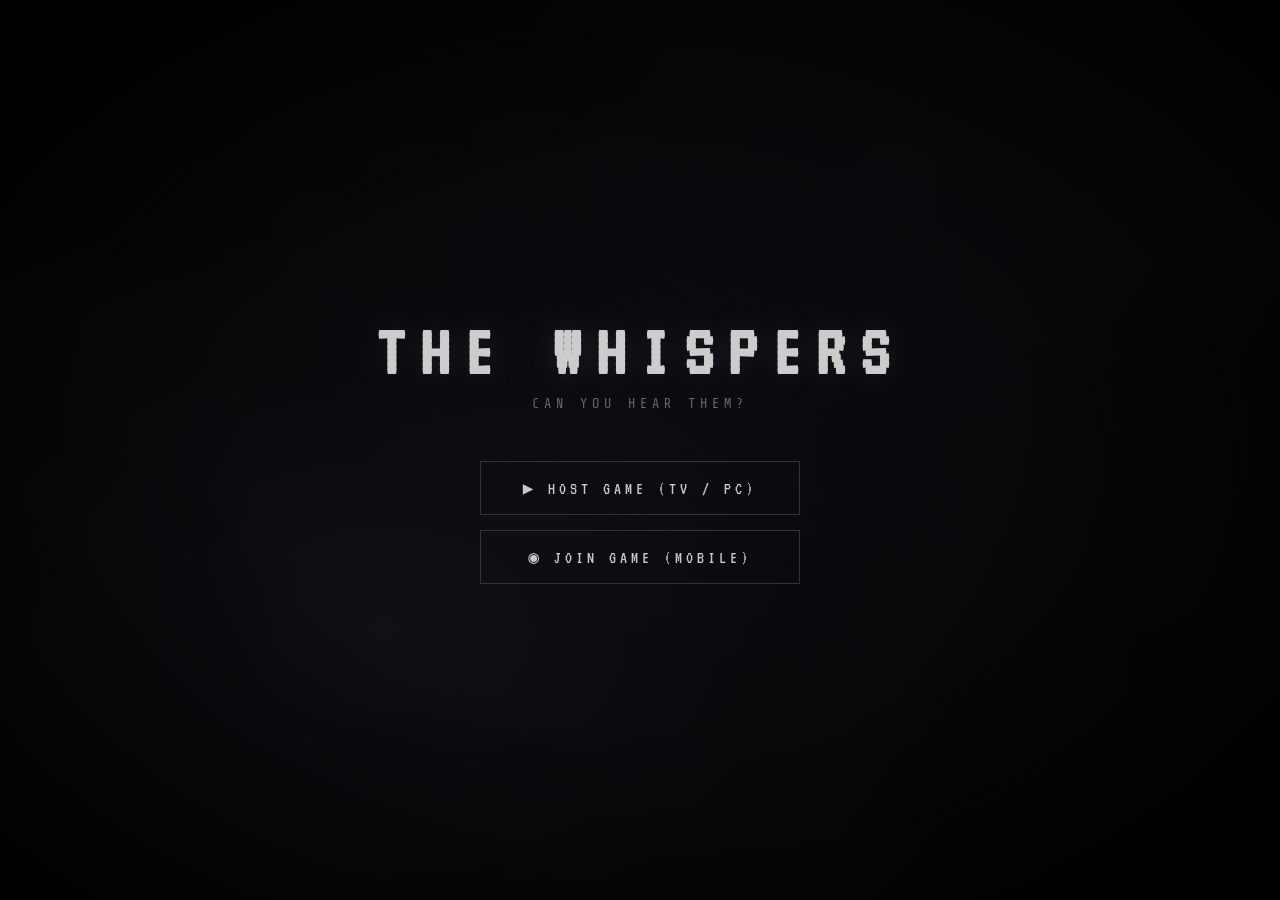
==== index.html @ 34b43c10 "feat: initialize project structure with landing page, game engine modules, and narrative content for" ====
<!DOCTYPE html>
<html lang="en">
<head>
    <meta charset="UTF-8">
    <meta name="viewport" content="width=device-width, initial-scale=1.0">
    <title>The Whispers</title>
    <meta name="description" content="Multiplayer Narrative Horror Experience — Dual Screen Browser Game">
    <link rel="stylesheet" href="css/main.css">
    <link rel="stylesheet" href="css/effects.css">
    <style>
        body {
            display: flex;
            align-items: center;
            justify-content: center;
            height: 100vh;
            position: relative;
        }
        /* Kontainer utama landing */
        .landing-container {
            text-align: center;
            z-index: 5;
            position: relative;
        }
        /* Judul utama */
        .landing-title {
            font-family: var(--font-horror);
            font-size: 4.5rem;
            letter-spacing: 15px;
            color: #ccc;
            text-shadow: 0 0 30px rgba(150,150,180,0.15);
            margin-bottom: 8px;
            animation: subtle-flicker 5s infinite;
        }
        .landing-subtitle {
            font-family: var(--font-mono);
            font-size: 0.85rem;
            letter-spacing: 5px;
            color: var(--color-text-dim);
            margin-bottom: 50px;
        }
        /* Tombol peran */
        .role-selection {
            display: flex;
            flex-direction: column;
            gap: 15px;
            width: 320px;
            margin: 0 auto;
        }
        .role-btn {
            background: transparent;
            color: var(--color-text);
            border: 1px solid var(--color-border);
            padding: 16px;
            cursor: pointer;
            text-transform: uppercase;
            letter-spacing: 4px;
            font-family: var(--font-horror);
            font-size: 1.1rem;
            transition: all 0.3s ease;
            position: relative;
            overflow: hidden;
        }
        .role-btn::before {
            content: '';
            position: absolute;
            inset: 0;
            background: linear-gradient(135deg, rgba(100,100,150,0.05) 0%, transparent 100%);
            opacity: 0;
            transition: opacity 0.3s;
        }
        .role-btn:hover {
            border-color: var(--color-text);
            text-shadow: 0 0 10px rgba(200,200,200,0.3);
        }
        .role-btn:hover::before { opacity: 1; }
        /* Fog Latar */
        .landing-fog {
            position: fixed;
            inset: 0;
            z-index: 1;
            pointer-events: none;
            background: 
                radial-gradient(ellipse at 30% 70%, rgba(80,80,120,0.15) 0%, transparent 60%),
                radial-gradient(ellipse at 70% 20%, rgba(60,60,100,0.1) 0%, transparent 50%);
            animation: fog-drift 20s ease-in-out infinite alternate;
        }
        @keyframes fog-drift {
            0% { transform: translateX(-20px); opacity: 0.1; }
            100% { transform: translateX(20px); opacity: 0.2; }
        }
        /* Vignette */
        .landing-vignette {
            position: fixed;
            inset: 0;
            z-index: 2;
            pointer-events: none;
            background: radial-gradient(ellipse at center, transparent 40%, rgba(0,0,0,0.9) 100%);
        }
    </style>
</head>
<body>
    <!-- Lapisan Atmosfer -->
    <div class="landing-fog"></div>
    <div class="landing-vignette"></div>
    
    <!-- Konten Utama -->
    <div class="landing-container">
        <h1 class="landing-title">THE WHISPERS</h1>
        <p class="landing-subtitle">CAN YOU HEAR THEM?</p>
        <div class="role-selection">
            <button class="role-btn" onclick="window.location.href='tv.html'">▶ HOST GAME (TV / PC)</button>
            <button class="role-btn" onclick="window.location.href='mobile.html'">◉ JOIN GAME (MOBILE)</button>
        </div>
    </div>
</body>
</html>
---- css/main.css ----
/* ===================================================
   main.css — Gaya Global The Whispers
   Variabel warna, reset, dan tipografi horror
   =================================================== */

/* Import font horror monospace dari Google Fonts */
@import url('https://fonts.googleapis.com/css2?family=VT323&family=Share+Tech+Mono&display=swap');

/* Variabel Warna Global (Palet Horror sesuai PRD) */
:root {
    --color-bg: #050505;
    --color-bg-dark: #000000;
    --color-text: #c8c8c8;
    --color-text-dim: #666666;
    --color-accent-red: #ff3333;
    --color-accent-green: #33ff66;
    --color-accent-cyan: #33cccc;
    --color-deep-blue: #0a0f2e;
    --color-purple: #2a1a3a;
    --color-border: #333333;
    --color-border-hover: #888888;
    --font-horror: 'VT323', monospace;
    --font-mono: 'Share Tech Mono', monospace;
}

/* Reset Dasar */
*, *::before, *::after {
    margin: 0;
    padding: 0;
    box-sizing: border-box;
}

html, body {
    width: 100%;
    height: 100%;
    background-color: var(--color-bg);
    color: var(--color-text);
    font-family: var(--font-mono);
    overflow: hidden;
    -webkit-font-smoothing: antialiased;
}

/* Hilangkan garis biru pada elemen yang difokuskan */
*:focus {
    outline: none;
}

/* Seleksi teks berwarna horror */
::selection {
    background: var(--color-accent-red);
    color: #000;
}

/* Scrollbar gelap (untuk browser berbasis Chromium) */
::-webkit-scrollbar { width: 4px; }
::-webkit-scrollbar-track { background: #111; }
::-webkit-scrollbar-thumb { background: #333; border-radius: 2px; }
---- css/effects.css ----
/* ===================================================
   effects.css — Animasi Efek Horror 
   Glitch, CRT, shake, flicker, mood-based text styling
   =================================================== */

/* --- KURSOR MESIN TIK (Typewriter Cursor) --- */
#speechText::after {
    content: '▌';
    animation: blink-cursor 0.8s step-end infinite;
    color: inherit;
    font-weight: normal;
}

@keyframes blink-cursor {
    50% { opacity: 0; }
}

/* --- GAYA MOOD SUBTITLE --- */

/* Tenang: Redup, stabil */
.calm {
    color: #b0b0b0;
    text-shadow: 0 0 5px rgba(150,150,150,0.1);
}

/* Tidak nyaman: Pucat, agak bergetar */
.uneasy {
    color: #8a9490;
    text-shadow: 0 0 8px rgba(100,120,110,0.15);
    animation: subtle-flicker 4s infinite;
}

/* Tegang: Kuning pucat, berat */
.tense {
    color: #d4c5a0;
    font-weight: bold;
    text-shadow: 0 0 12px rgba(180,150,80,0.3);
    animation: text-shake-subtle 3s infinite;
}

/* Panik: Merah menyala, bergetar kuat */
.panic {
    color: var(--color-accent-red);
    text-shadow: 0 0 20px rgba(255,0,0,0.6), 0 0 40px rgba(255,0,0,0.2);
    animation: shake-hard 0.15s infinite;
}

/* Korup / Entitas: Efek rusak dan berglitch */
.corrupted {
    color: #00ff88;
    text-shadow: 
        2px 0 #ff0000,
        -2px 0 #0000ff,
        0 0 15px rgba(0,255,136,0.4);
    animation: glitch-text 0.3s infinite;
}

/* --- ANIMASI GETARAN (Shake) --- */

/* Getaran halus (untuk mood tense) */
@keyframes text-shake-subtle {
    0%, 100% { transform: translate(0, 0); }
    25% { transform: translate(0.5px, 0); }
    50% { transform: translate(-0.5px, 0.5px); }
    75% { transform: translate(0.5px, -0.5px); }
}

/* Getaran keras (untuk mood panic) */
@keyframes shake-hard {
    0% { transform: translate(2px, 1px) rotate(0deg); }
    25% { transform: translate(-2px, -1px) rotate(-0.5deg); }
    50% { transform: translate(1px, 2px) rotate(0.5deg); }
    75% { transform: translate(-1px, -2px) rotate(0deg); }
    100% { transform: translate(2px, 1px) rotate(0deg); }
}

/* --- EFEK GLITCH TEKS (untuk Entity) --- */
@keyframes glitch-text {
    0% { transform: translate(0); }
    20% { transform: translate(-2px, 2px); text-shadow: 3px 0 #ff0000, -3px 0 #0000ff; }
    40% { transform: translate(2px, -1px); text-shadow: -2px 0 #ff0000, 2px 0 #0000ff; }
    60% { transform: translate(-1px, 1px); }
    80% { transform: translate(1px, -2px); text-shadow: 2px 0 #ff0000, -2px 0 #0000ff; }
    100% { transform: translate(0); }
}

/* --- KEDIPAN HALUS (Flicker) --- */
@keyframes subtle-flicker {
    0%, 100% { opacity: 1; }
    30% { opacity: 0.95; }
    50% { opacity: 0.85; }
    70% { opacity: 0.92; }
    90% { opacity: 1; }
}

/* --- EFEK CHROMATIC ABERRATION UNTUK LAYAR --- */
.chromatic-aberration {
    animation: chromatic-shift 8s ease-in-out infinite;
}

@keyframes chromatic-shift {
    0%, 100% { filter: none; }
    50% { filter: drop-shadow(1px 0 0 rgba(255,0,0,0.15)) drop-shadow(-1px 0 0 rgba(0,0,255,0.15)); }
}

/* --- TRANSISI FADE ANTAR SCENE --- */
.scene-fade-overlay {
    position: fixed;
    inset: 0;
    background: #000;
    z-index: 20;
    pointer-events: none;
    opacity: 0;
    transition: opacity 0.8s ease;
}

.scene-fade-overlay.active {
    opacity: 1;
}

/* --- EFEK LAYAR BERKEDIP (Screen Flicker) — untuk kejadian supranatural --- */
@keyframes screen-flicker {
    0% { opacity: 1; }
    5% { opacity: 0.1; }
    10% { opacity: 1; }
    15% { opacity: 0.3; }
    20% { opacity: 1; }
    100% { opacity: 1; }
}

.flicker-effect {
    animation: screen-flicker 0.5s ease-in-out;
}
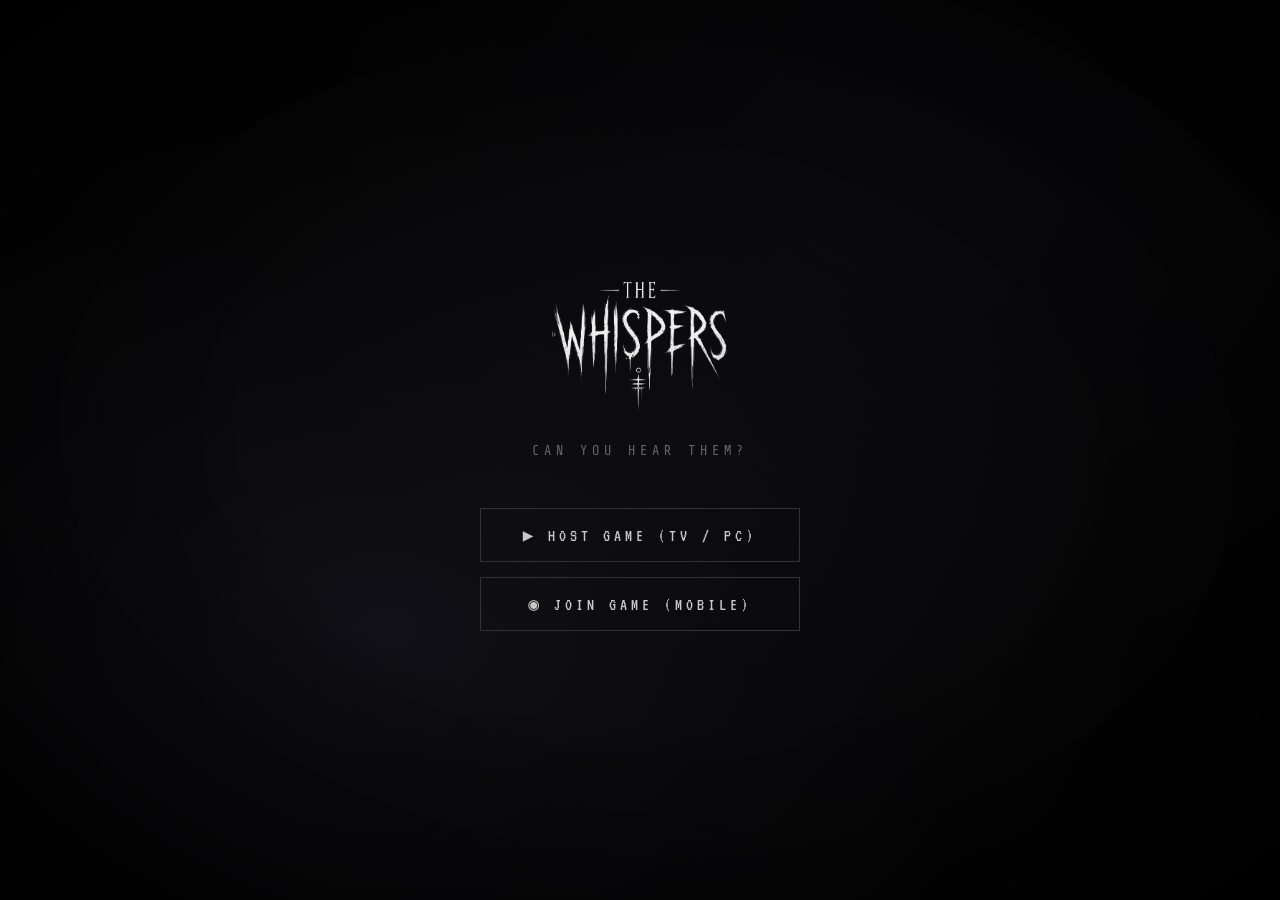
==== commit ad1a4b2c: "update" ====
--- a/index.html
+++ b/index.html
@@ -105,7 +105,7 @@
     
     <!-- Konten Utama -->
     <div class="landing-container">
-        <h1 class="landing-title">THE WHISPERS</h1>
+        <img src="assets/images/logo/logo-white.png" alt="Logo" style="max-height:150px;border-radius:12px;margin-bottom:20px;">
         <p class="landing-subtitle">CAN YOU HEAR THEM?</p>
         <div class="role-selection">
             <button class="role-btn" onclick="window.location.href='tv.html'">▶ HOST GAME (TV / PC)</button>
